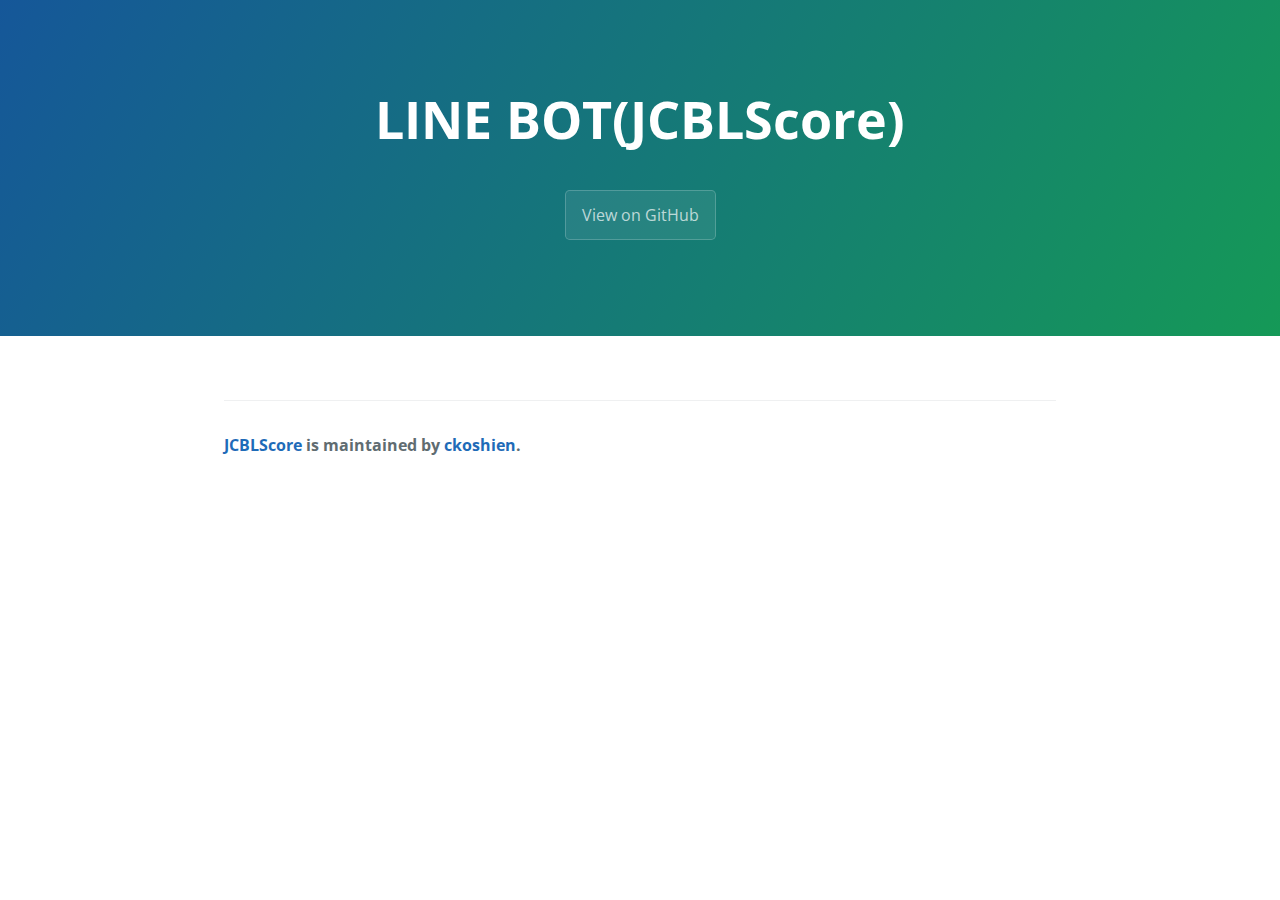
==== linebot.html @ cdf9d2ee "Create linebot.html" ====
<!DOCTYPE html>
<html lang="en-us">
  <head>
    <meta charset="UTF-8">
    <title>LineBOT</title>
    <meta name="viewport" content="width=device-width, initial-scale=1">
    <link rel="stylesheet" type="text/css" href="stylesheets/normalize.css" media="screen">
    <link href='https://fonts.googleapis.com/css?family=Open+Sans:400,700' rel='stylesheet' type='text/css'>
    <link rel="stylesheet" type="text/css" href="stylesheets/stylesheet.css" media="screen">
    <link rel="stylesheet" type="text/css" href="stylesheets/github-light.css" media="screen"
  </head>
  <body>
    <section class="page-header">
      <h1 class="project-name">LINE BOT(JCBLScore)</h1>
      <h2 class="project-tagline"></h2>
      <a href="https://github.com/ckoshien/JCBLScore" class="btn">View on GitHub</a>      
    </section>

    <section class="main-content">
      <h2></h2>
      <footer class="site-footer">
       <span class="site-footer-owner"><a href="https://github.com/ckoshien/JCBLScore">JCBLScore</a> is maintained by <a href="https://github.com/ckoshien">ckoshien</a>.</span>
     </footer>

    </section>

  <!--shinobi1--><script type="text/javascript" src="//x6.shinobi.jp/ufo/05087790n"></script>
   <noscript><a href="//x6.shinobi.jp/bin/gg?05087790n" target="_blank">
   <img src="//x6.shinobi.jp/bin/ll?05087790n" border="0"></a>
   <br><span style="font-size:9px"><img style="margin:0;vertical-align:text-bottom;" src="//img.shinobi.jp/tadaima/fj.gif" width="19" height="11"> </span></noscript><!--shinobi2-->
  </body>
</html>
---- stylesheets/stylesheet.css ----
* {
  box-sizing: border-box; }

body {
  padding: 0;
  margin: 0;
  font-family: "Open Sans", "Helvetica Neue", Helvetica, Arial, sans-serif;
  font-size: 16px;
  line-height: 1.5;
  color: #606c71; }

a {
  color: #1e6bb8;
  text-decoration: none; }
  a:hover {
    text-decoration: underline; }

.btn {
  display: inline-block;
  margin-bottom: 1rem;
  color: rgba(255, 255, 255, 0.7);
  background-color: rgba(255, 255, 255, 0.08);
  border-color: rgba(255, 255, 255, 0.2);
  border-style: solid;
  border-width: 1px;
  border-radius: 0.3rem;
  transition: color 0.2s, background-color 0.2s, border-color 0.2s; }
  .btn + .btn {
    margin-left: 1rem; }

.btn:hover {
  color: rgba(255, 255, 255, 0.8);
  text-decoration: none;
  background-color: rgba(255, 255, 255, 0.2);
  border-color: rgba(255, 255, 255, 0.3); }

@media screen and (min-width: 64em) {
  .btn {
    padding: 0.75rem 1rem; } }

@media screen and (min-width: 42em) and (max-width: 64em) {
  .btn {
    padding: 0.6rem 0.9rem;
    font-size: 0.9rem; } }

@media screen and (max-width: 42em) {
  .btn {
    display: block;
    width: 100%;
    padding: 0.75rem;
    font-size: 0.9rem; }
    .btn + .btn {
      margin-top: 1rem;
      margin-left: 0; } }

.page-header {
  color: #fff;
  text-align: center;
  background-color: #159957;
  background-image: linear-gradient(120deg, #155799, #159957); }

@media screen and (min-width: 64em) {
  .page-header {
    padding: 5rem 6rem; } }

@media screen and (min-width: 42em) and (max-width: 64em) {
  .page-header {
    padding: 3rem 4rem; } }

@media screen and (max-width: 42em) {
  .page-header {
    padding: 2rem 1rem; } }

.project-name {
  margin-top: 0;
  margin-bottom: 0.1rem; }

@media screen and (min-width: 64em) {
  .project-name {
    font-size: 3.25rem; } }

@media screen and (min-width: 42em) and (max-width: 64em) {
  .project-name {
    font-size: 2.25rem; } }

@media screen and (max-width: 42em) {
  .project-name {
    font-size: 1.75rem; } }

.project-tagline {
  margin-bottom: 2rem;
  font-weight: normal;
  opacity: 0.7; }

@media screen and (min-width: 64em) {
  .project-tagline {
    font-size: 1.25rem; } }

@media screen and (min-width: 42em) and (max-width: 64em) {
  .project-tagline {
    font-size: 1.15rem; } }

@media screen and (max-width: 42em) {
  .project-tagline {
    font-size: 1rem; } }

.main-content :first-child {
  margin-top: 0; }
.main-content img {
  max-width: 100%; }
.main-content h1, .main-content h2, .main-content h3, .main-content h4, .main-content h5, .main-content h6 {
  margin-top: 2rem;
  margin-bottom: 1rem;
  font-weight: normal;
  color: #159957; }
.main-content p {
  margin-bottom: 1em; }
.main-content code {
  padding: 2px 4px;
  font-family: Consolas, "Liberation Mono", Menlo, Courier, monospace;
  font-size: 0.9rem;
  color: #383e41;
  background-color: #f3f6fa;
  border-radius: 0.3rem; }
.main-content pre {
  padding: 0.8rem;
  margin-top: 0;
  margin-bottom: 1rem;
  font: 1rem Consolas, "Liberation Mono", Menlo, Courier, monospace;
  color: #567482;
  word-wrap: normal;
  background-color: #f3f6fa;
  border: solid 1px #dce6f0;
  border-radius: 0.3rem; }
  .main-content pre > code {
    padding: 0;
    margin: 0;
    font-size: 0.9rem;
    color: #567482;
    word-break: normal;
    white-space: pre;
    background: transparent;
    border: 0; }
.main-content .highlight {
  margin-bottom: 1rem; }
  .main-content .highlight pre {
    margin-bottom: 0;
    word-break: normal; }
.main-content .highlight pre, .main-content pre {
  padding: 0.8rem;
  overflow: auto;
  font-size: 0.9rem;
  line-height: 1.45;
  border-radius: 0.3rem; }
.main-content pre code, .main-content pre tt {
  display: inline;
  max-width: initial;
  padding: 0;
  margin: 0;
  overflow: initial;
  line-height: inherit;
  word-wrap: normal;
  background-color: transparent;
  border: 0; }
  .main-content pre code:before, .main-content pre code:after, .main-content pre tt:before, .main-content pre tt:after {
    content: normal; }
.main-content ul, .main-content ol {
  margin-top: 0; }
.main-content blockquote {
  padding: 0 1rem;
  margin-left: 0;
  color: #819198;
  border-left: 0.3rem solid #dce6f0; }
  .main-content blockquote > :first-child {
    margin-top: 0; }
  .main-content blockquote > :last-child {
    margin-bottom: 0; }
.main-content table {
  display: block;
  width: 100%;
  overflow: auto;
  word-break: normal;
  word-break: keep-all; }
  .main-content table th {
    font-weight: bold; }
  .main-content table th, .main-content table td {
    padding: 0.5rem 1rem;
    border: 1px solid #e9ebec; }
.main-content dl {
  padding: 0; }
  .main-content dl dt {
    padding: 0;
    margin-top: 1rem;
    font-size: 1rem;
    font-weight: bold; }
  .main-content dl dd {
    padding: 0;
    margin-bottom: 1rem; }
.main-content hr {
  height: 2px;
  padding: 0;
  margin: 1rem 0;
  background-color: #eff0f1;
  border: 0; }

@media screen and (min-width: 64em) {
  .main-content {
    max-width: 64rem;
    padding: 2rem 6rem;
    margin: 0 auto;
    font-size: 1.1rem; } }

@media screen and (min-width: 42em) and (max-width: 64em) {
  .main-content {
    padding: 2rem 4rem;
    font-size: 1.1rem; } }

@media screen and (max-width: 42em) {
  .main-content {
    padding: 2rem 1rem;
    font-size: 1rem; } }

.site-footer {
  padding-top: 2rem;
  margin-top: 2rem;
  border-top: solid 1px #eff0f1; }

.site-footer-owner {
  display: block;
  font-weight: bold; }

.site-footer-credits {
  color: #819198; }

@media screen and (min-width: 64em) {
  .site-footer {
    font-size: 1rem; } }

@media screen and (min-width: 42em) and (max-width: 64em) {
  .site-footer {
    font-size: 1rem; } }

@media screen and (max-width: 42em) {
  .site-footer {
    font-size: 0.9rem; } }
---- stylesheets/github-light.css ----
/*
The MIT License (MIT)

Copyright (c) 2016 GitHub, Inc.

Permission is hereby granted, free of charge, to any person obtaining a copy
of this software and associated documentation files (the "Software"), to deal
in the Software without restriction, including without limitation the rights
to use, copy, modify, merge, publish, distribute, sublicense, and/or sell
copies of the Software, and to permit persons to whom the Software is
furnished to do so, subject to the following conditions:

The above copyright notice and this permission notice shall be included in all
copies or substantial portions of the Software.

THE SOFTWARE IS PROVIDED "AS IS", WITHOUT WARRANTY OF ANY KIND, EXPRESS OR
IMPLIED, INCLUDING BUT NOT LIMITED TO THE WARRANTIES OF MERCHANTABILITY,
FITNESS FOR A PARTICULAR PURPOSE AND NONINFRINGEMENT. IN NO EVENT SHALL THE
AUTHORS OR COPYRIGHT HOLDERS BE LIABLE FOR ANY CLAIM, DAMAGES OR OTHER
LIABILITY, WHETHER IN AN ACTION OF CONTRACT, TORT OR OTHERWISE, ARISING FROM,
OUT OF OR IN CONNECTION WITH THE SOFTWARE OR THE USE OR OTHER DEALINGS IN THE
SOFTWARE.

*/

.pl-c /* comment */ {
  color: #969896;
}

.pl-c1 /* constant, variable.other.constant, support, meta.property-name, support.constant, support.variable, meta.module-reference, markup.raw, meta.diff.header */,
.pl-s .pl-v /* string variable */ {
  color: #0086b3;
}

.pl-e /* entity */,
.pl-en /* entity.name */ {
  color: #795da3;
}

.pl-smi /* variable.parameter.function, storage.modifier.package, storage.modifier.import, storage.type.java, variable.other */,
.pl-s .pl-s1 /* string source */ {
  color: #333;
}

.pl-ent /* entity.name.tag */ {
  color: #63a35c;
}

.pl-k /* keyword, storage, storage.type */ {
  color: #a71d5d;
}

.pl-s /* string */,
.pl-pds /* punctuation.definition.string, string.regexp.character-class */,
.pl-s .pl-pse .pl-s1 /* string punctuation.section.embedded source */,
.pl-sr /* string.regexp */,
.pl-sr .pl-cce /* string.regexp constant.character.escape */,
.pl-sr .pl-sre /* string.regexp source.ruby.embedded */,
.pl-sr .pl-sra /* string.regexp string.regexp.arbitrary-repitition */ {
  color: #183691;
}

.pl-v /* variable */ {
  color: #ed6a43;
}

.pl-id /* invalid.deprecated */ {
  color: #b52a1d;
}

.pl-ii /* invalid.illegal */ {
  color: #f8f8f8;
  background-color: #b52a1d;
}

.pl-sr .pl-cce /* string.regexp constant.character.escape */ {
  font-weight: bold;
  color: #63a35c;
}

.pl-ml /* markup.list */ {
  color: #693a17;
}

.pl-mh /* markup.heading */,
.pl-mh .pl-en /* markup.heading entity.name */,
.pl-ms /* meta.separator */ {
  font-weight: bold;
  color: #1d3e81;
}

.pl-mq /* markup.quote */ {
  color: #008080;
}

.pl-mi /* markup.italic */ {
  font-style: italic;
  color: #333;
}

.pl-mb /* markup.bold */ {
  font-weight: bold;
  color: #333;
}

.pl-md /* markup.deleted, meta.diff.header.from-file */ {
  color: #bd2c00;
  background-color: #ffecec;
}

.pl-mi1 /* markup.inserted, meta.diff.header.to-file */ {
  color: #55a532;
  background-color: #eaffea;
}

.pl-mdr /* meta.diff.range */ {
  font-weight: bold;
  color: #795da3;
}

.pl-mo /* meta.output */ {
  color: #1d3e81;
}
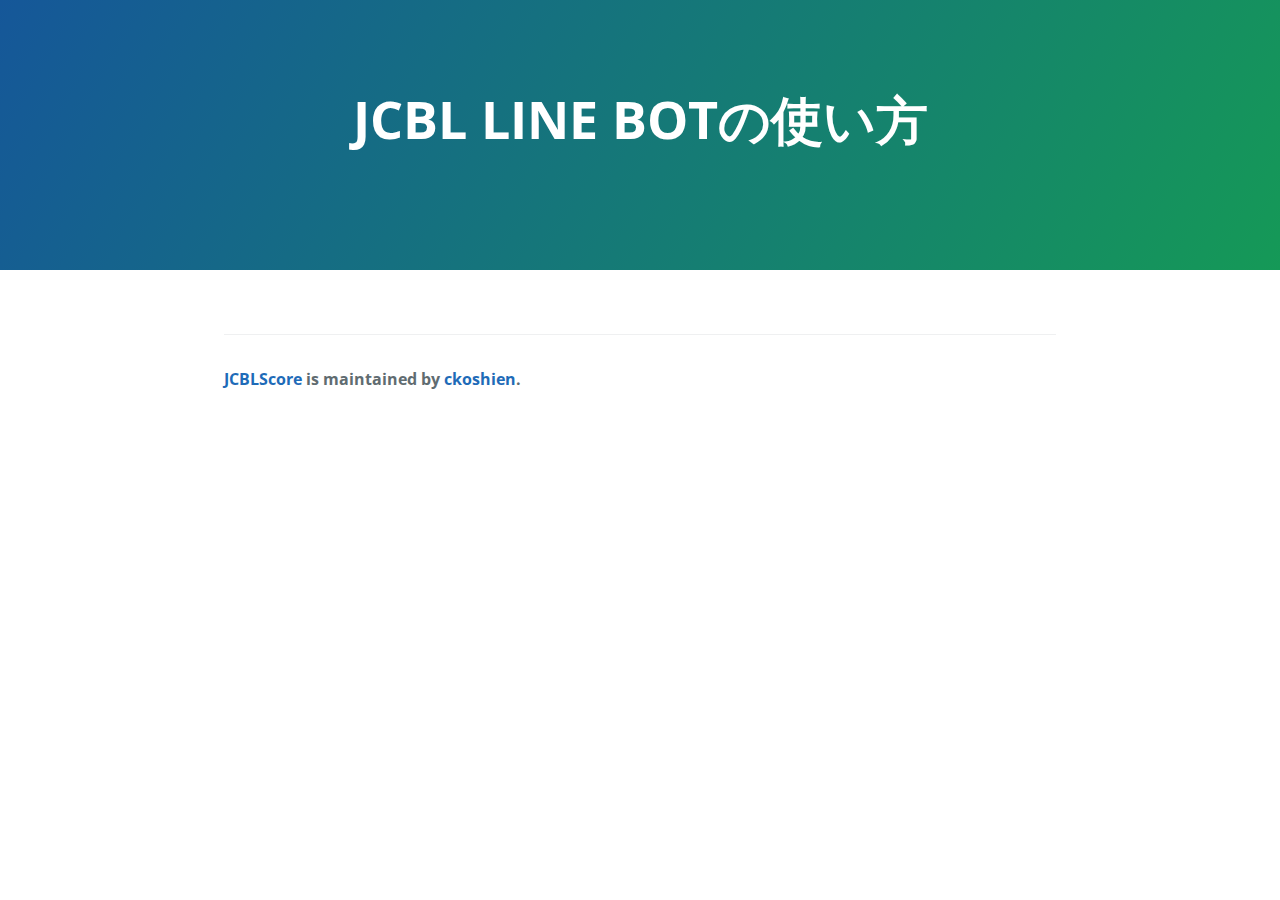
==== commit 4d10253f: "Update linebot.html" ====
--- a/linebot.html
+++ b/linebot.html
@@ -11,9 +11,8 @@
   </head>
   <body>
     <section class="page-header">
-      <h1 class="project-name">LINE BOT(JCBLScore)</h1>
-      <h2 class="project-tagline"></h2>
-      <a href="https://github.com/ckoshien/JCBLScore" class="btn">View on GitHub</a>      
+      <h1 class="project-name">JCBL LINE BOTの使い方</h1>
+      <h2 class="project-tagline"></h2>     
     </section>
 
     <section class="main-content">
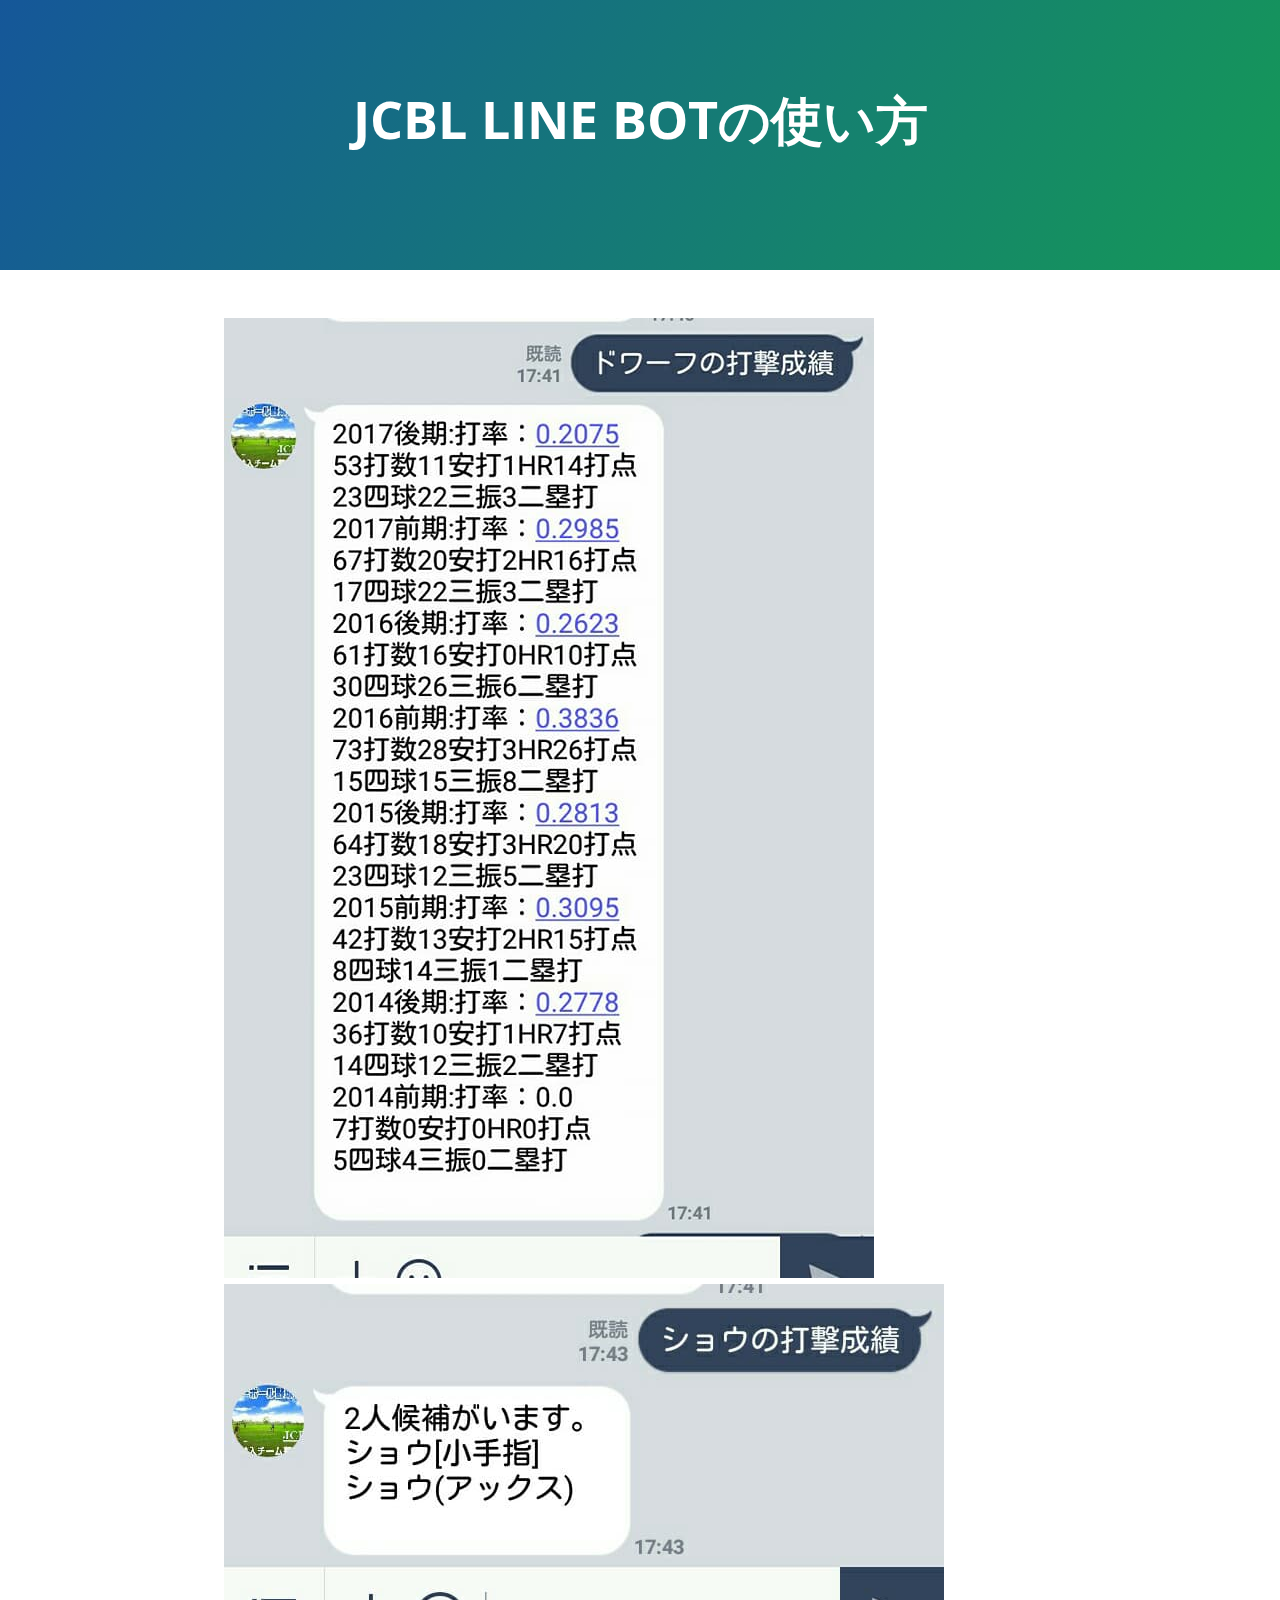
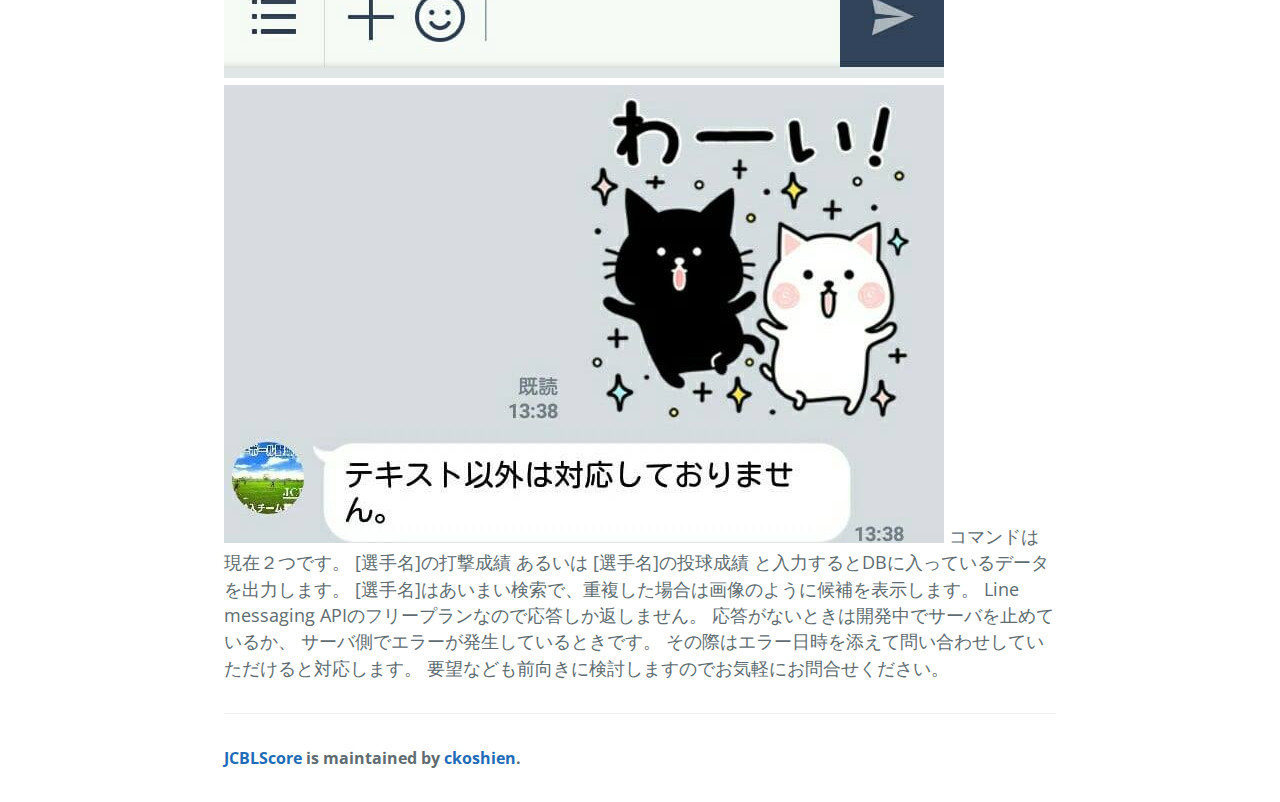
==== commit fd6c0479: "Update linebot.html" ====
--- a/linebot.html
+++ b/linebot.html
@@ -17,6 +17,18 @@
 
     <section class="main-content">
       <h2></h2>
+      <img src="/img/1.jpg">
+      <img src="/img/2.jpg">
+      <img src="/img/3.jpg">
+コマンドは現在２つです。
+[選手名]の打撃成績 あるいは [選手名]の投球成績 と入力するとDBに入っているデータを出力します。
+[選手名]はあいまい検索で、重複した場合は画像のように候補を表示します。
+
+Line messaging APIのフリープランなので応答しか返しません。
+応答がないときは開発中でサーバを止めているか、
+サーバ側でエラーが発生しているときです。
+その際はエラー日時を添えて問い合わせしていただけると対応します。
+要望なども前向きに検討しますのでお気軽にお問合せください。
       <footer class="site-footer">
        <span class="site-footer-owner"><a href="https://github.com/ckoshien/JCBLScore">JCBLScore</a> is maintained by <a href="https://github.com/ckoshien">ckoshien</a>.</span>
      </footer>
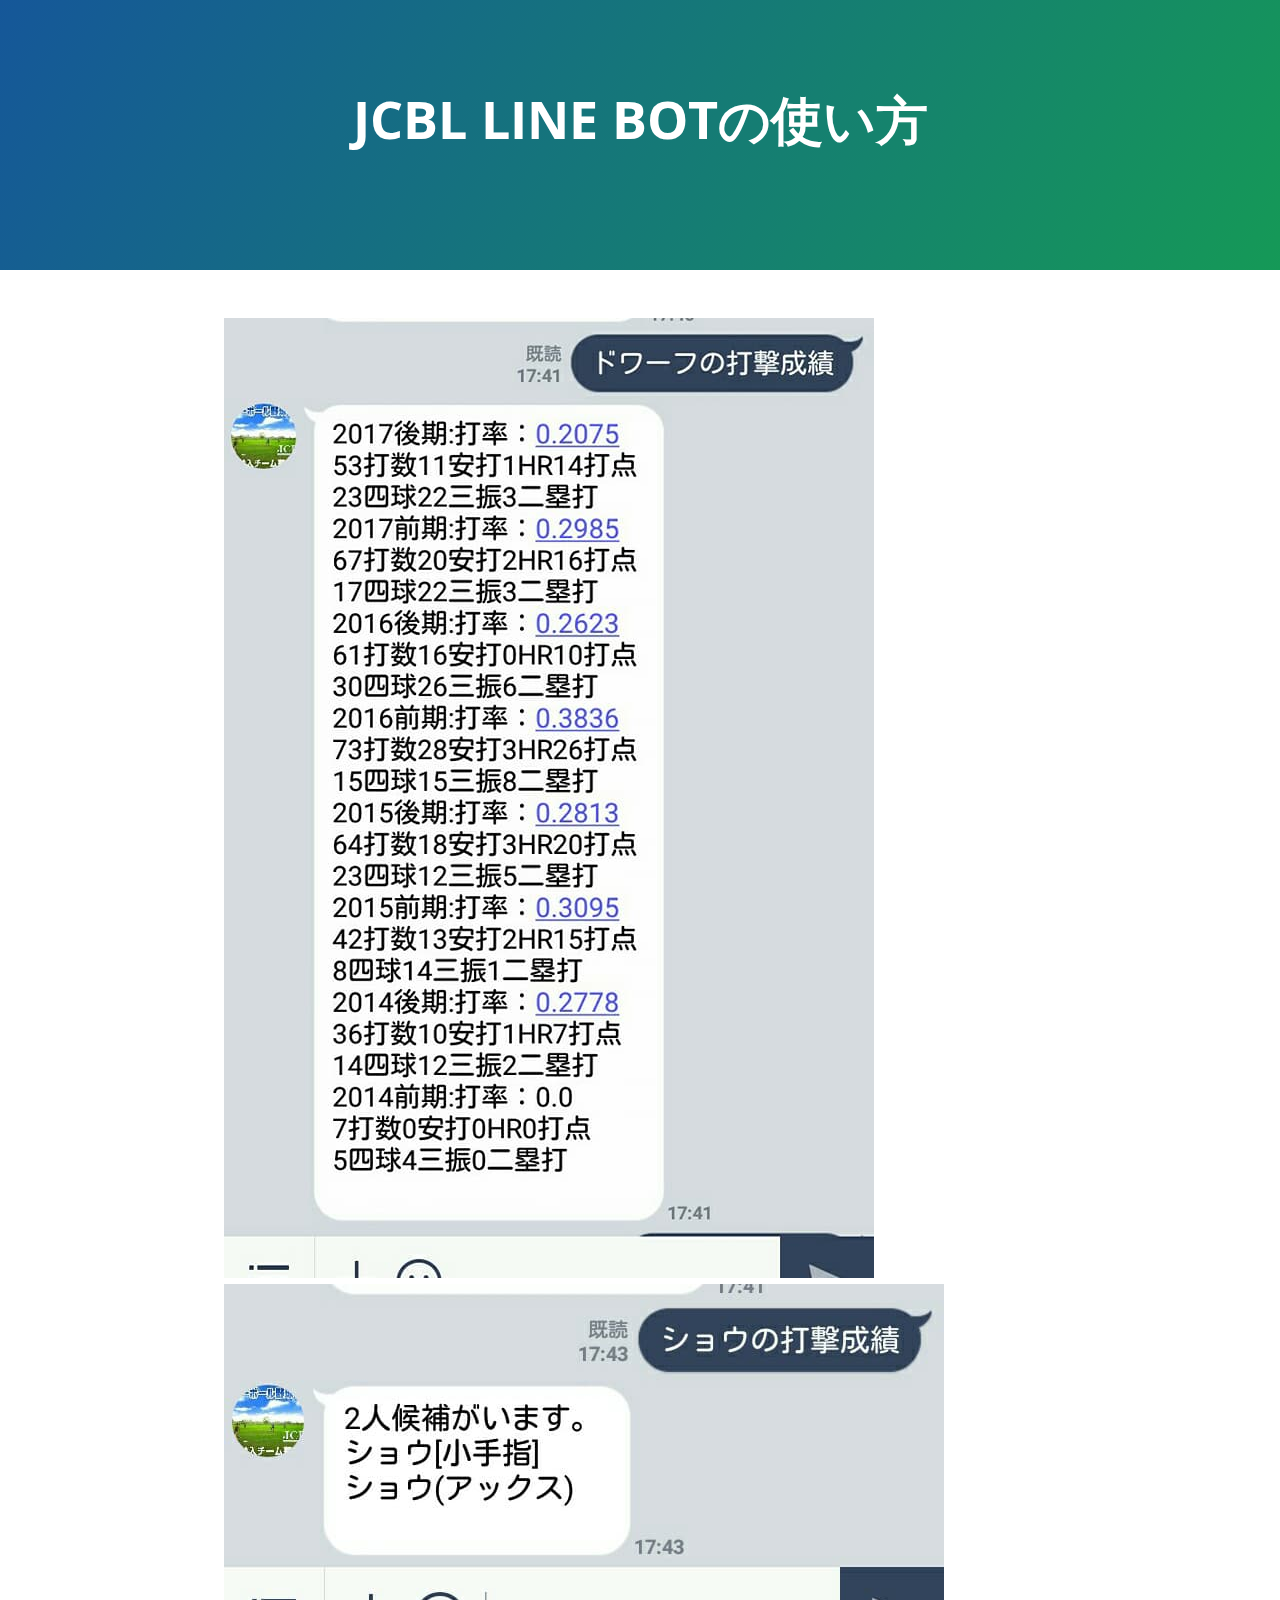
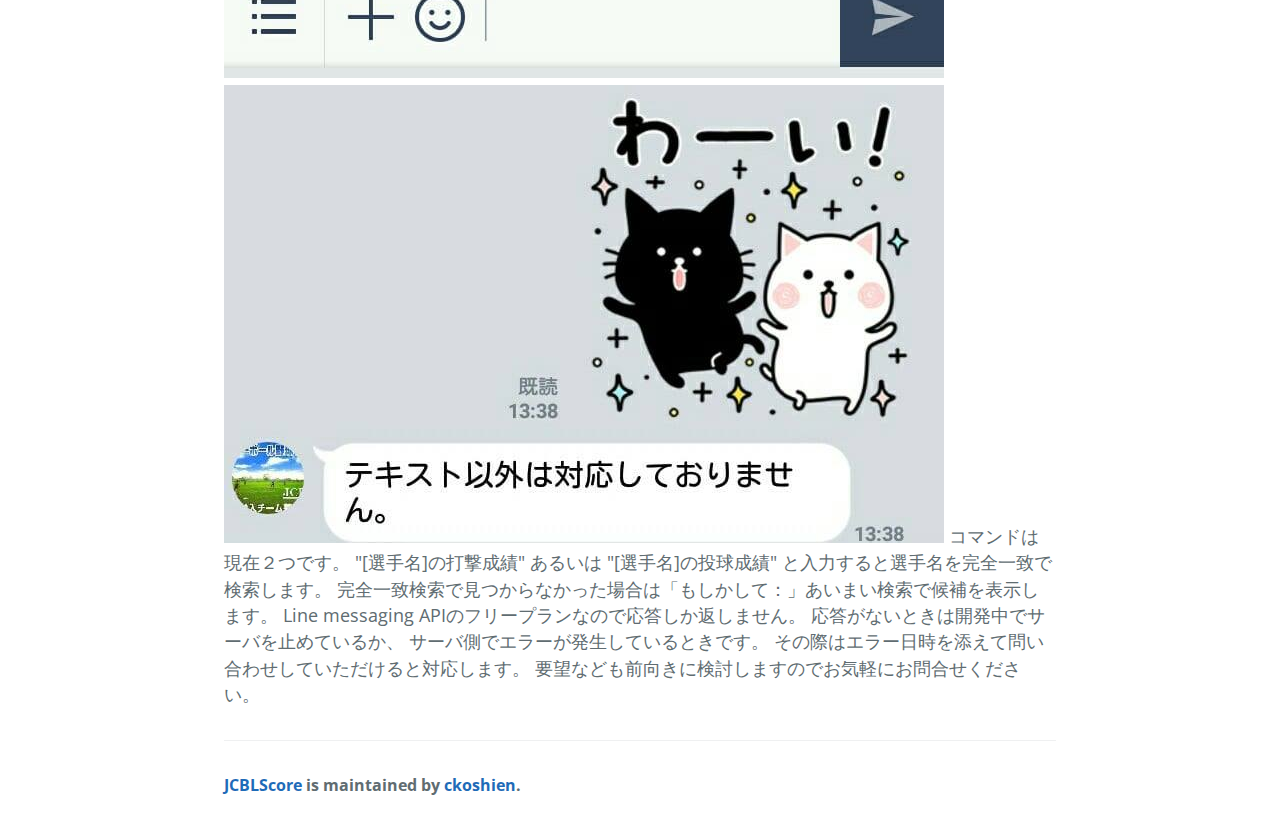
==== commit 70913c58: "Update linebot.html" ====
--- a/linebot.html
+++ b/linebot.html
@@ -17,12 +17,12 @@
 
     <section class="main-content">
       <h2></h2>
-      <img src="/img/1.jpg">
-      <img src="/img/2.jpg">
-      <img src="/img/3.jpg">
+      <img src="./img/1.jpg">
+      <img src="./img/2.jpg">
+      <img src="./img/3.jpg">
 コマンドは現在２つです。
-[選手名]の打撃成績 あるいは [選手名]の投球成績 と入力するとDBに入っているデータを出力します。
-[選手名]はあいまい検索で、重複した場合は画像のように候補を表示します。
+"[選手名]の打撃成績" あるいは "[選手名]の投球成績" と入力すると選手名を完全一致で検索します。
+完全一致検索で見つからなかった場合は「もしかして：」あいまい検索で候補を表示します。
 
 Line messaging APIのフリープランなので応答しか返しません。
 応答がないときは開発中でサーバを止めているか、
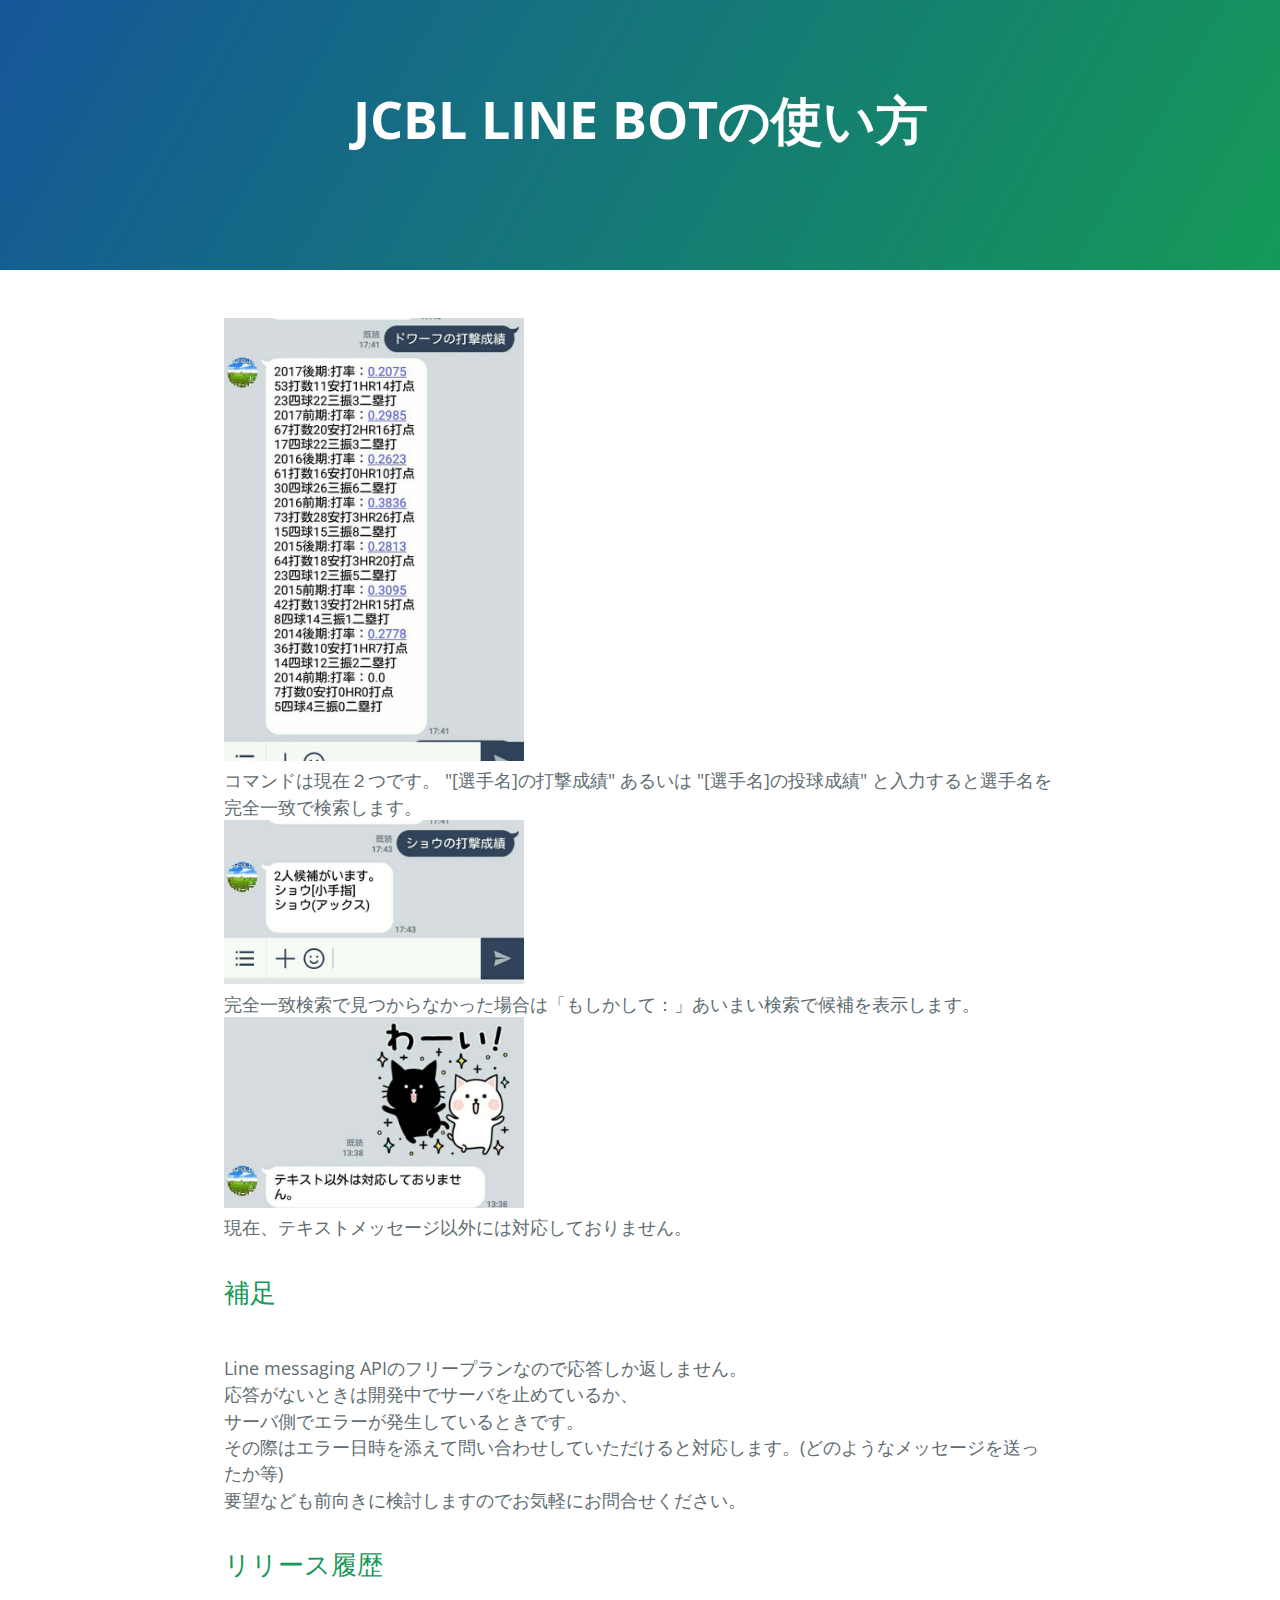
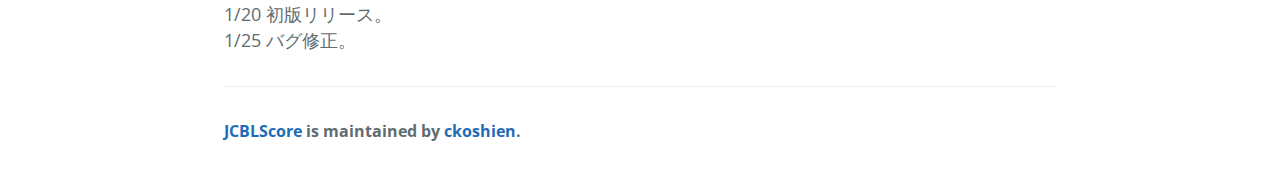
==== commit 60aa3858: "Update linebot.html" ====
--- a/linebot.html
+++ b/linebot.html
@@ -17,18 +17,24 @@
 
     <section class="main-content">
       <h2></h2>
-      <img src="./img/1.jpg">
-      <img src="./img/2.jpg">
-      <img src="./img/3.jpg">
-コマンドは現在２つです。
+      <img src="./img/1.jpg" width=300>
+      <br>コマンドは現在２つです。
 "[選手名]の打撃成績" あるいは "[選手名]の投球成績" と入力すると選手名を完全一致で検索します。
+      <br>
+      <img src="./img/2.jpg" width=300>
+      <br>
 完全一致検索で見つからなかった場合は「もしかして：」あいまい検索で候補を表示します。
-
-Line messaging APIのフリープランなので応答しか返しません。
-応答がないときは開発中でサーバを止めているか、
-サーバ側でエラーが発生しているときです。
-その際はエラー日時を添えて問い合わせしていただけると対応します。
-要望なども前向きに検討しますのでお気軽にお問合せください。
+      <img src="./img/3.jpg" width=300>
+      <br>現在、テキストメッセージ以外には対応しておりません。
+<h2>補足</h2>
+<br>Line messaging APIのフリープランなので応答しか返しません。
+<br>応答がないときは開発中でサーバを止めているか、
+<br>サーバ側でエラーが発生しているときです。
+<br>その際はエラー日時を添えて問い合わせしていただけると対応します。(どのようなメッセージを送ったか等)
+<br>要望なども前向きに検討しますのでお気軽にお問合せください。
+      <h2>リリース履歴</h2>
+      1/20 初版リリース。
+      <br>1/25 バグ修正。
       <footer class="site-footer">
        <span class="site-footer-owner"><a href="https://github.com/ckoshien/JCBLScore">JCBLScore</a> is maintained by <a href="https://github.com/ckoshien">ckoshien</a>.</span>
      </footer>
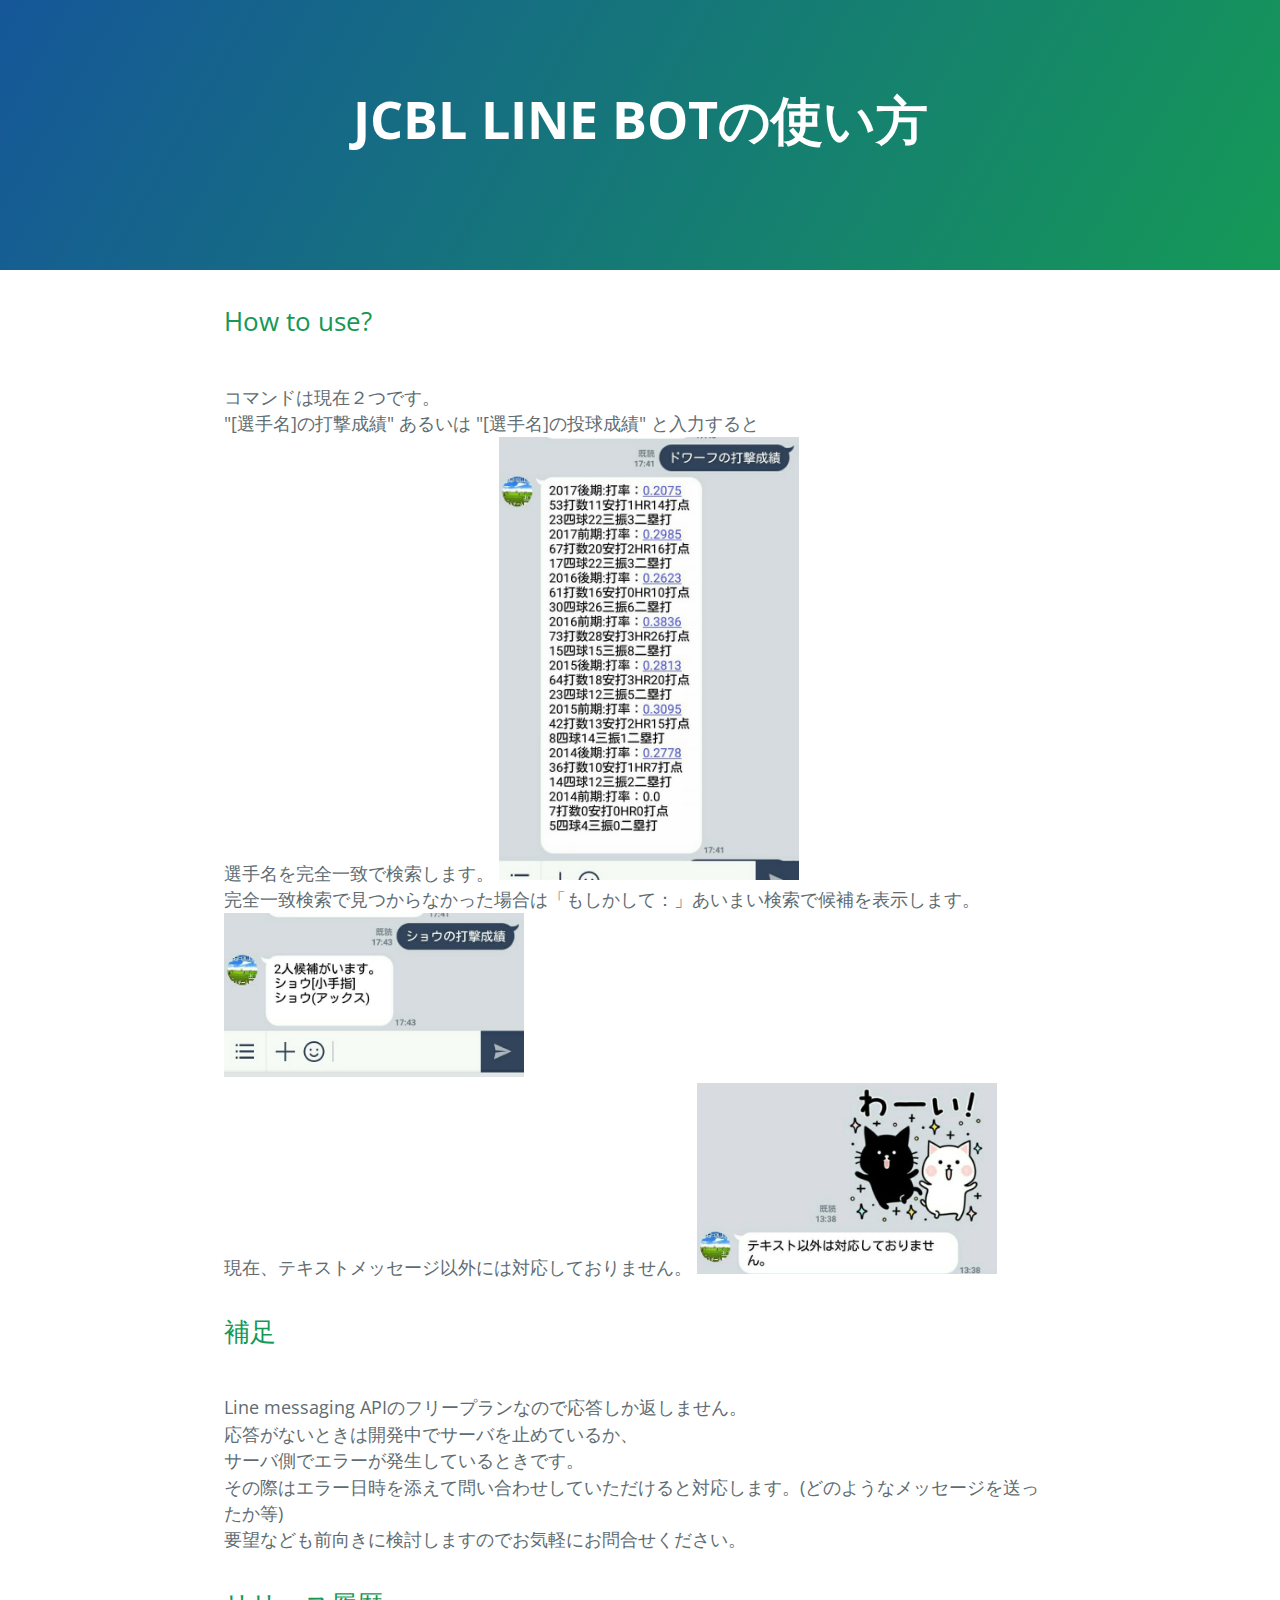
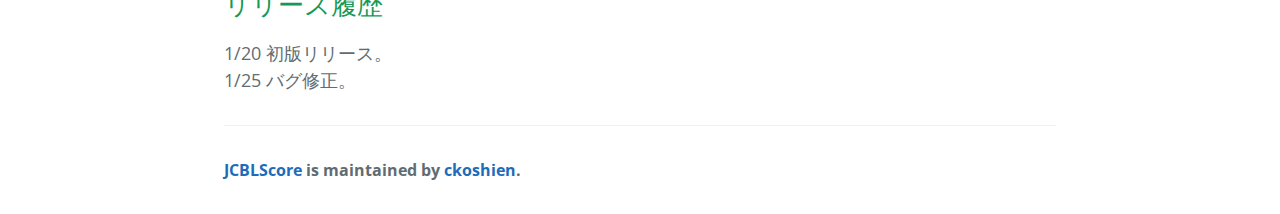
==== commit 4c9ed4ae: "Update linebot.html" ====
--- a/linebot.html
+++ b/linebot.html
@@ -2,7 +2,7 @@
 <html lang="en-us">
   <head>
     <meta charset="UTF-8">
-    <title>LineBOT</title>
+    <title>JCBL LINE BOTの使い方</title>
     <meta name="viewport" content="width=device-width, initial-scale=1">
     <link rel="stylesheet" type="text/css" href="stylesheets/normalize.css" media="screen">
     <link href='https://fonts.googleapis.com/css?family=Open+Sans:400,700' rel='stylesheet' type='text/css'>
@@ -16,16 +16,16 @@
     </section>
 
     <section class="main-content">
-      <h2></h2>
+      <h2>How to use?</h2>
+      <br>コマンドは現在２つです。
+      <br>"[選手名]の打撃成績" あるいは "[選手名]の投球成績" と入力すると
+      <br>選手名を完全一致で検索します。
       <img src="./img/1.jpg" width=300>
-      <br>コマンドは現在２つです。
-"[選手名]の打撃成績" あるいは "[選手名]の投球成績" と入力すると選手名を完全一致で検索します。
-      <br>
+      <br>完全一致検索で見つからなかった場合は「もしかして：」あいまい検索で候補を表示します。
       <img src="./img/2.jpg" width=300>
-      <br>
-完全一致検索で見つからなかった場合は「もしかして：」あいまい検索で候補を表示します。
+      <br>現在、テキストメッセージ以外には対応しておりません。
       <img src="./img/3.jpg" width=300>
-      <br>現在、テキストメッセージ以外には対応しておりません。
+      
 <h2>補足</h2>
 <br>Line messaging APIのフリープランなので応答しか返しません。
 <br>応答がないときは開発中でサーバを止めているか、
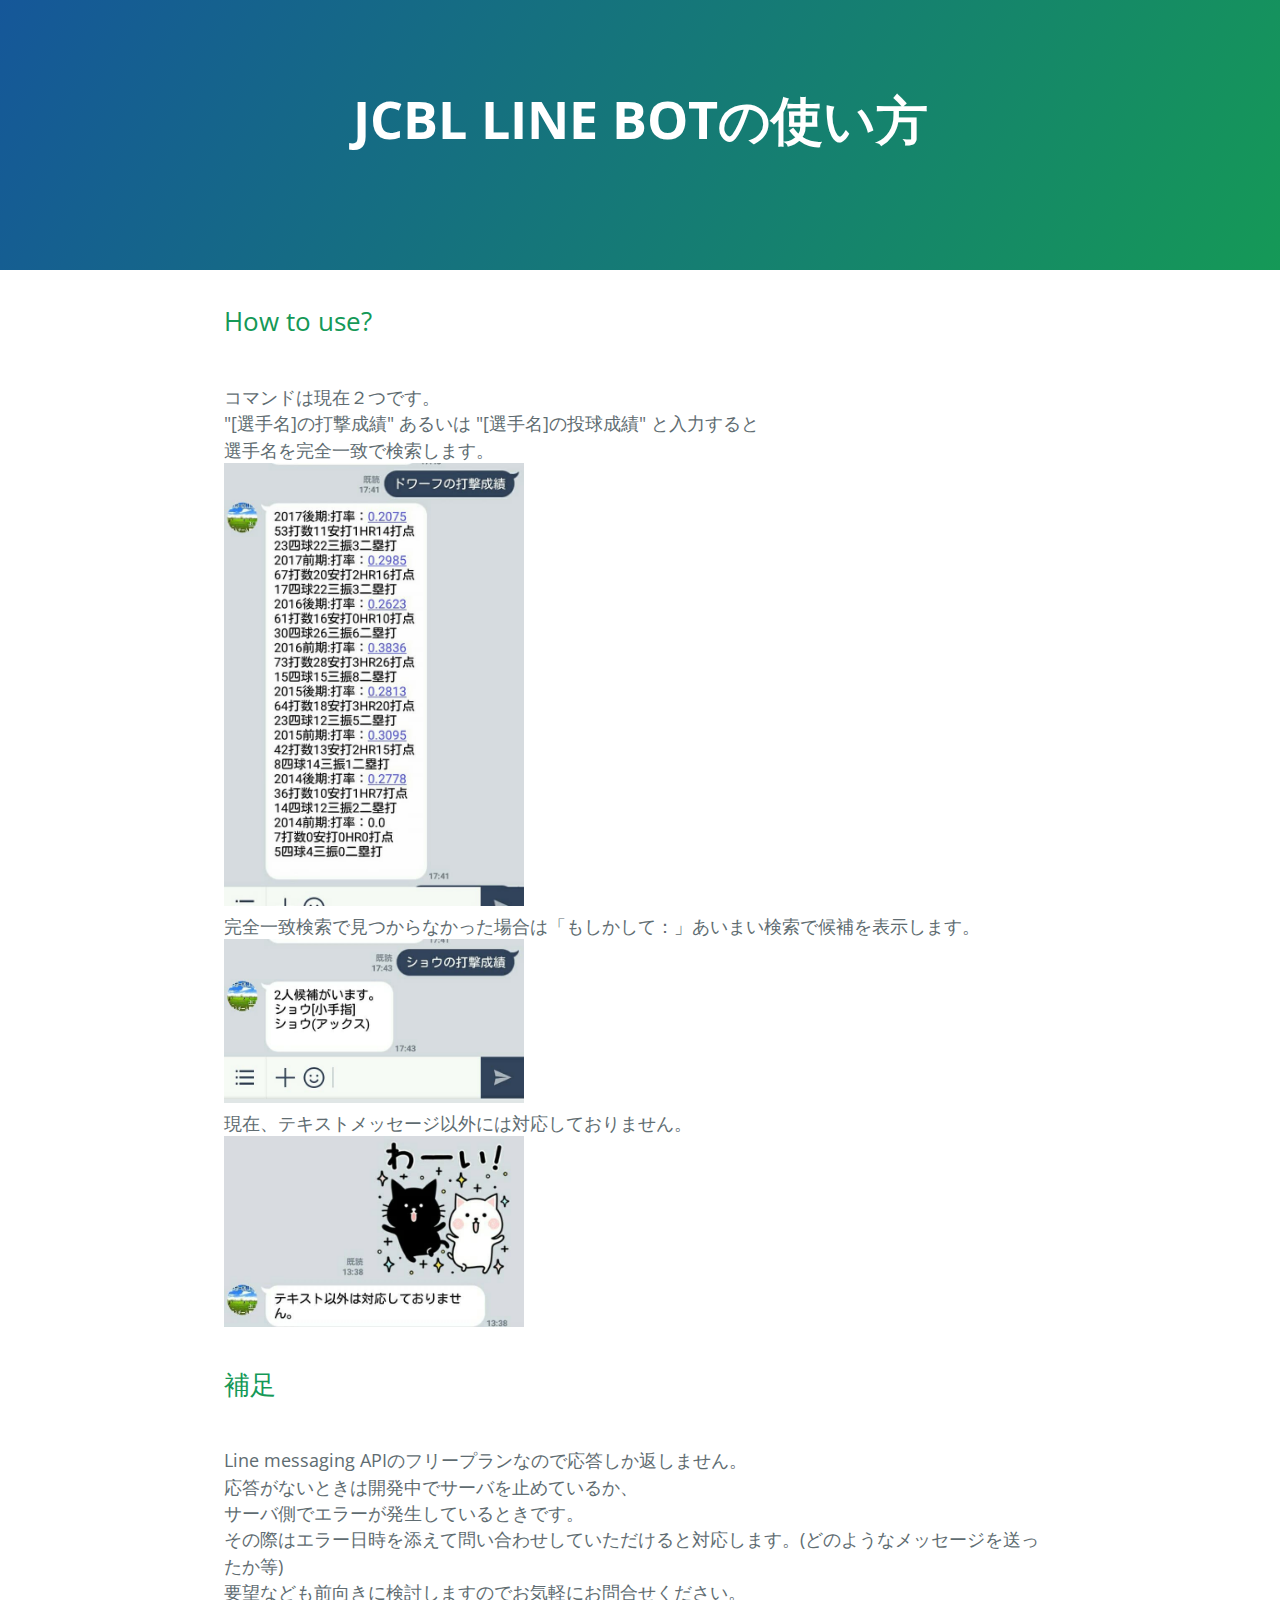
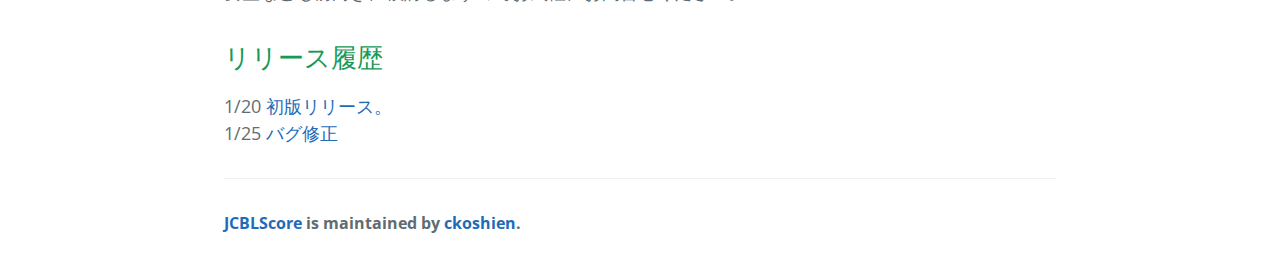
==== commit 7e76a935: "Update linebot.html" ====
--- a/linebot.html
+++ b/linebot.html
@@ -20,11 +20,11 @@
       <br>コマンドは現在２つです。
       <br>"[選手名]の打撃成績" あるいは "[選手名]の投球成績" と入力すると
       <br>選手名を完全一致で検索します。
-      <img src="./img/1.jpg" width=300>
+      <br><img src="./img/1.jpg" width=300>
       <br>完全一致検索で見つからなかった場合は「もしかして：」あいまい検索で候補を表示します。
-      <img src="./img/2.jpg" width=300>
+      <br><img src="./img/2.jpg" width=300>
       <br>現在、テキストメッセージ以外には対応しておりません。
-      <img src="./img/3.jpg" width=300>
+      <br><img src="./img/3.jpg" width=300>
       
 <h2>補足</h2>
 <br>Line messaging APIのフリープランなので応答しか返しません。
@@ -33,8 +33,9 @@
 <br>その際はエラー日時を添えて問い合わせしていただけると対応します。(どのようなメッセージを送ったか等)
 <br>要望なども前向きに検討しますのでお気軽にお問合せください。
       <h2>リリース履歴</h2>
-      1/20 初版リリース。
-      <br>1/25 バグ修正。
+      1/20 <a href=https://github.com/ckoshien/JCBLScore/commit/02c6d482085ba057bdf1c3416cf9c810a49df221>初版リリース。</a>
+      <br>
+      1/25 <a href=https://github.com/ckoshien/JCBLScore/commit/ab43b4c6948db3a537a0ec77b15ad666bbf51d67>バグ修正</a>
       <footer class="site-footer">
        <span class="site-footer-owner"><a href="https://github.com/ckoshien/JCBLScore">JCBLScore</a> is maintained by <a href="https://github.com/ckoshien">ckoshien</a>.</span>
      </footer>
